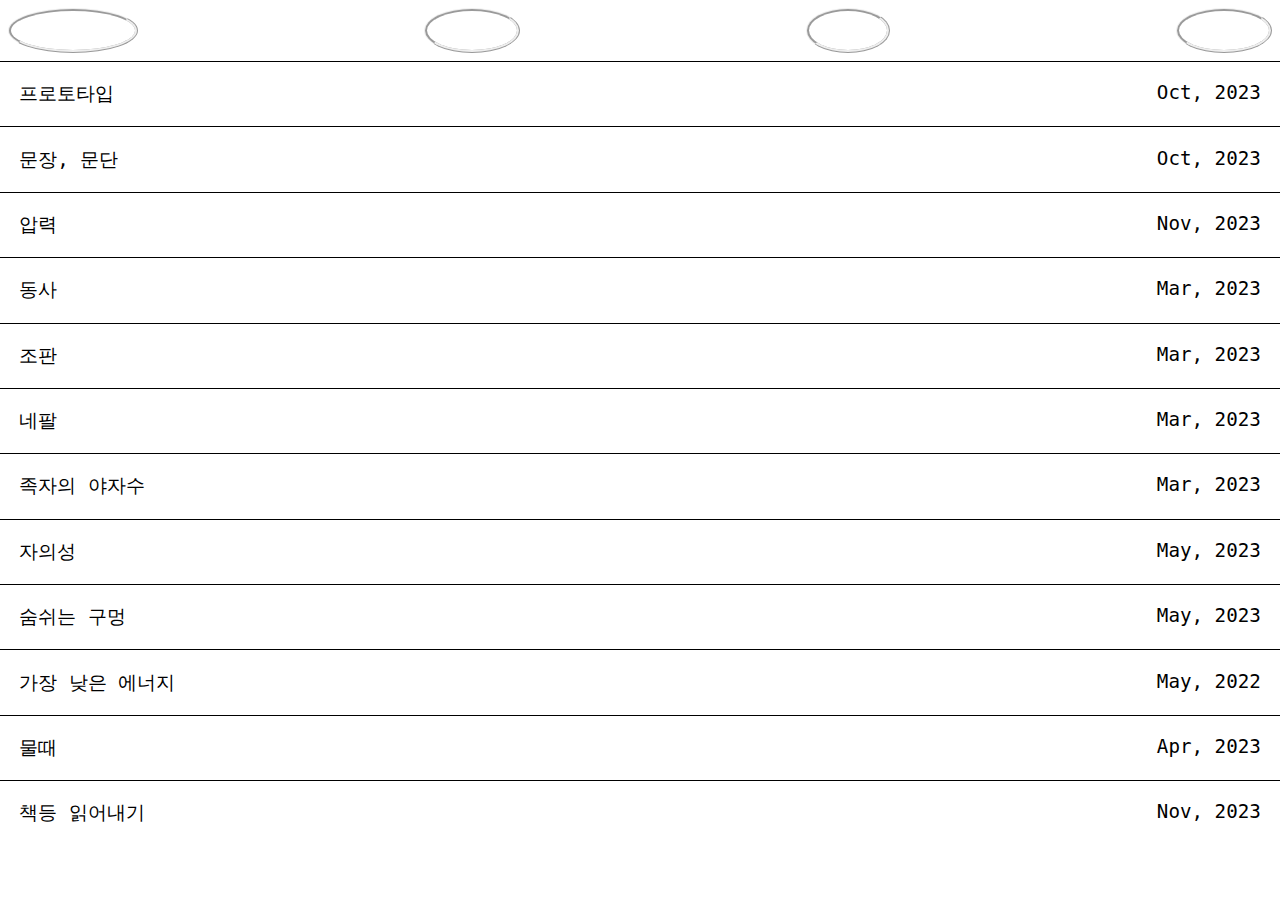
==== html/text.html @ c513b42c "Add files via upload" ====
<!DOCTYPE html>
<html lang="ko">
<head>
  <meta charset="UTF-8">
  <meta name="viewport" content="width=device-width, initial-scale=1.0">
  <title>Chae Ahn</title>
  <link rel="stylesheet" href="/css/text.css">
</head>
<body>

  <!-- ---헤더부분--- -->

  <div class="header">
    <div class="menu"><a href="index.html">Chae Ahn</a></div>
    <div class="menu"><a href="/html/work.html">Works</a></div>
    <div class="menu"><a href="/html/info.html">Info</a></div>
    <div class="menu"><a href="/html/text.html">Texts</a></div>
  </div>

<!-- ---프로토타입--- -->
<div class="project-title">
  <div class="column1">프로토타입</div>
  <div class="column2">Oct, 2023</div>
</div>
<div class="project-content">   
  <div class="description">
  <p class="column1"><a href="/codework/003/index.html">Click here to visit</a></p>
  </div>
</div>

<!-- ---글자 끊기--- -->
<div class="project-title">
  <div class="column1">문장, 문단</div>
  <div class="column2">Oct, 2023</div>
</div>
<div class="project-content">   
  <div class="description">
  <p class="column1"><a href="/codework/002/index.html">Click here to visit</a></p>
  </div>
</div>

<!-- ---압력--- -->
<div class="project-title">
  <div class="column1">압력</div>
  <div class="column2">Nov, 2023</div>
</div>
<div class="project-content">   
  <div class="description">
  <p class="column1"><a href="/codework/001/index.html">Click here to visit</a></p>
  </div>
</div>

<!-- 동사 -->

  <div class="project-title">
    <div class="column1">동사</div>
    <div class="column2">Mar, 2023</div>
  </div>
  <div class="project-content">   
    <div class="description">
    <p class="column1">품사 중 고르라면 나는 동사를 택한다.

      1. 주어가 생략되어 있다.
      동사는 행위나 움직임을 나타낼 때 쓰인다.
      주어는 생략되어 있기에 많은 상상력을 자극한다.
      가령 (…) ‘단단하다’라고 표현했을 때
      앞에 어떤 대상의 성질을 서술하고자 했는지 전혀 알 수가 없다. 빈칸에 다양한 주어를 대체하여 넣어보라.
      
      2. 동사는 생각보다 구체적이지 못하다.
      행위 자체를 나타내나 이를 야기시킨 생각이나 개념 따위를 담아내지 못하기 때문이다. 이는 언어의 한계성이 겠지만 곧 행위 뒤에 연상력을 필요로 한다.
      
      동사는 상상의 자극이며 동시에 실재한다.</p>
    </div>
  </div>

<!-- 글 -->
  <div class="project-title">
      <div class="column1">조판</div>
      <div class="column2">Mar, 2023</div>
  </div>
  <div class="project-content">   
      <div class="description">
      <p class="column1">언어의 구조와 시의 형식에 대한 고민이 있고, 타이포그래피와 책 제작 양식에 대한 고민이 있다. 덩어리의 글을 해체하여 부유하는 글줄과 불안정한 묶음. 읽기는 차분함을 잃고 흩어진다. 시선이 단 사이, 페이지 사이를 넘나들 때 새로운 관점으로 바라본다.</p>
      </div>
  </div>


<!-- ---네팔--- -->
  <div class="project-title">
    <div class="column1">네팔</div>
    <div class="column2">Mar, 2023</div>
  </div>
  <div class="project-content">   
    <div class="description">
    <p class="column1">네팔에 다녀온 진이는 나에게 보석함 주며 프로포즈 하였다. 그녀에게서 네팔 여행기를 들어볼 수 있었는데 마을에 지내던 뿐뚜라는 이름의 강아지 대해서 들었다. 진이는 글도 말도 맛깔나게 하는 재주가 있다. 히말라야에는 모모라는 만두가 있다던데. 진이랑 만두 빚으며 더 많은 이야기를 듣고 싶다.</p>
    </div>
  </div>

<!-- ---족자의 야자수--- -->
  <div class="project-title">
    <div class="column1">족자의 야자수</div>
    <div class="column2">Mar, 2023</div>
  </div>
  <div class="project-content">   
      <div class="description">
      <p class="column1">책장을 정리하다가 친구 미연이가 생일 선물로 준 편지를 꺼내어 읽었다. 편지지는 이국적인 문양이 그려져 있었는데 최근 족자 여행에서 들여온 종이란 생각이 들었다. 편지 안에는 고맙고 애틋한 글씨체가 쓰여 있다.
        족자의 야자수처럼 문장의 호흡이 바람결에 흔들린다.</p>
      </div>
  </div>

<!-- ---자의성--- -->
  <div class="project-title">
    <div class="column1">자의성</div>
    <div class="column2">May, 2023</div>
  </div>
  <div class="project-content">   
    <div class="description">
    <p class="column1">자의성에 관해 묻는다.
      한 가지 점에서 출발해 발산한 수많은 화살은 자가복제 세포처럼 무수히 번식된다.
      창조자는 고심한다.
      선택을 한다.
      기능과 논리에 입각하여 정당성을 대변해보지만
      이는 잠재된 의식성이었다.</p>
    </div>
  </div>
  
 <!-- ---구멍--- -->
  <div class="project-title">
    <div class="column1">숨쉬는 구멍</div>
    <div class="column2">May, 2023</div>
  </div>
  <div class="project-content">   
    <div class="description">
    <p class="column1">숨쉬는 구멍이 있다. 작은 구멍 사이로 공기가 내쉬고 들이마신다. 구멍의 폭이 좁을 수록 기압은 상당했는데 숨쉬기를 되풀이 할수록 흡입력이 대단했다.
      세상 모든 것을 빨아드려 암전이 되었다. 단 한 줄기의 빛도 남겨두지 않은 칠흑같은 암흑이었다. 그 세상은 고요하고 찬란했다. 후각과 촉각만으로도 눈부심을 느낄 수 있었다.</p>
    </div>
  </div>


<!-- ---낮은 에너--- -->
  <div class="project-title">
    <div class="column1">가장 낮은 에너지</div>
    <div class="column2">May, 2022</div>
  </div>
  <div class="project-content">   
      <div class="description">
      <p class="column1">모든 존재는 가장 낮은 에너지 수준을 갖는다.
        아이스크림이 녹고 사람이 죽는다.
        차가 식고 숲이 불탄다.
        
        무질서도 쇠락도 아니다. 단지 축적된 양이다.
        내가 쌓아올린 성은 단 한번도 뒷걸음질 친 적이 없다.
        가장 낮은 에너지를 보존하는 것도 어쩌면 큰 소모였을
        감내해야 할 긴 터널과도 같은 축적된 에너지 덩어리다.
        
        그 이상도 이하도 아니다.
        그럼 안심이 된다.</p>
      </div>
  </div>

<!-- ---물때--- -->
  <div class="project-title">
    <div class="column1">물때</div>
    <div class="column2">Apr, 2023</div>
  </div>
  <div class="project-content">   
      <div class="description">
      <p class="column1">세라믹 바닥에 화약품을 뿌린다. 엉겨붙어 있던 때가 녹아내린다. 금방 해치우고 또 자리를 옮기고 갑갑함을 녹여내고 차가운 바닥에 다시 누워 냉랭함을 견뎌본다.</p>
      </div>
  </div> 

  <div class="project-title">
    <div class="column1">책등 읽어내기</div>
    <div class="column2">Nov, 2023</div>
  </div>
  <div class="project-content">   
    <div class="description">
    <p class="column1">
      낮잠을 잤던 방에 어떤 특별한 기억이 있다. 눈 감고 방바닥에 누우면 최소한의 기억만으로 장소에 대해 떠올릴 수 있다. 방의 모든 세세한 구석이 기억나는데, 그 방은 책장과 책장 사이에 틈이 있었으며 적당히 부엌과도 멀어져 있어 조용히 있을 수 있는 공간이다. 나를 둘러싼 책장을 바라보며 눕는다. 책장은 여섯 살의 몸보다 세 배에 달하는 커다란 성벽이다. 글을 읽지 못하는 나이지만 글자가 새겨진 벽을 마주하는 일이 익숙하다. 높은 책장은 곧 벽이다. 벽에 의해 만들어진 구별은 중요하다. 책등이 내보이는 벽에 둘러싸여 있다. 나는 벽 뒤에서 거주하는 사람이며 벽 안에서 경험하는 사람이다. 기억은 바라진 책 냄새에 너무 강했고 기억은 늘 책장에 꽂혀있었다.
      <br>작은 방 한 칸으로 책장을 옮겼다. 침대에 누우면 바로 책장을 마주 볼 수 있게끔 배치해 두었다. 주로 누워서 하는 일은 꽂혀있는 책등의 저자와 제목을 읽는 것이다. 피곤하여 눈꺼풀이 감기는 날이면 책장 한 줄만 읽었다. 그리고 거꾸로도 읽었다. 매일 같은 수영장의 레일에서 헤엄치듯 왕복으로 번갈아 가며 읊었다. 책을 펼치지 않고 책등만 바라보는 것은 눈으로 읽는 운동이다. 우선 몰입을 위해 입술을 움직인다. 입술이 소리내기를 멈춘 뒤에도 눈으로 선형적인 텍스트에 따라 움직인다. 눈이 제목을 따라간다. 눈으로 읽어내리면서 읽기는 자신만의 침묵을 창조한다. 나는 책장에서 눈을 떼고 침묵을 응시한다. 침묵을 관찰한다기보다는 침묵이 자신을 관찰한다.
      <br>전문가적인 독서를 하는 분이 있는가 하며 읽기에 중독된 사람들도 있다. 목록으로 이루어진 텍스트는 이어지지 않기 때문에 문장 특유의 리듬을 가질 수가 없다. 책등 제목은 주로 명사나 완결되지 않은 구의 형태를 띤다. 이런 미완결의 
      단편적인 조각 가지고도 충분히 상상을 끌어낼 수 있다. 기억 속의 정보를 끌어내어 조각을 증대시킨다. 책장의 꽂힌 책 제목을 읽어내릴 때, 머릿속에 단어가 줄지어 유영한다. 언어를 통해 사유하는 대부분의 인간은 선형적인 방식으로 세상을 대하는데 생각의 입술이 움직일 때 눈앞에 세계가 지나간다. 흐름 속에서, 제목 조각은 나의 소리를 통해서 이어졌다. 사고가 단어의 나열이 아닌 도형의 형태로 펴짐을 경험한다. 창문에 스미는 성에처럼 마음속 눈 앞에 이미지가 번진다. 그 이미지 속에는 첫 글자와 끝 글자가 포함돼 있다. 처음과 끝이 있을 것 같은 선형적
      사고는 꼬리를 물고 이어진다.
      <br>책들은 책꽂이 위에서 많은 시간을 보낸다. 스스로 책등을 내보이는 시간이 더욱 긴 셈이다. 우리의 기억이 책꽂이만큼 질서정연하지 않은 경우가 많다. 책들이 줄줄이 서 있다. 그들은 희미해진 과제에 관해 이야기한다. 과거엔 알았지만, 지금은 모르는 것에 관해 이야기한다. 우리는 책을 관찰한다. 책등 제목은 흔히 두 가지 방식으로 배열 되어 있다. 세로나 가로로 배치되어 있다. 세로쓰기는 위에서 아래로 써내려 가게 된다. 가로쓰기는 왼쪽에서 오른쪽으로 써 내려간다. 가로쓰기한 책 제목은 읽기 불편하다. 국내는 세로쓰기한 도서가 많은 반면 라틴활자로 된 외국 도서를 살펴보면 가로쓰기의 책등 제목이 주를 이룬다. 책꽂이에 수직으로 꽂혀 있는 책 제목을 단번에 알아보기가 쉽지 않다. 고개를 오른쪽으로 꺾어야 제대로 읽힌다. 옆으로 눕거나 가끔 물구나무서기 하듯 묘기를 부려 책 제목을 읽는다. 책등 읽기를 위해 몸을 스트레칭한다. 머리를 좌우로 어깨를 흔들어 본다. 책등 읽기를 위한 요가 비법서를 만들어 보면 좋겠다는 생각을 한다.
      <br>이따금 책등을 바라보고 있으면 책 제목이 간결한 형태가 아닌 문장이면 어떨까 하는 상상을 한다. 책 읽기는 문장 수집이다. 마음에서 보내고 싶지 않은 문장을 만나면 노트에 옮겨 적었다. 책 제목을 서서히 낡아지더라도 그 문장을 다시 만나면 새로웠다. 오랜 시간이 지나도 책 제목을 기억하지 못했다. 허나 문장은 또렷이 기억을 떠올렸다. 책 제목과 저자는 바래져도 문장은 견고했다. 제목보다도 문장이 주는 힘이 더 크기도 했으며 문장을 등뼈에 새기기로 했다. 책을 꽂는 것이 아니라 문장을 책장에 꽂아본다. 수집된 문장은 이유 모를 순서에 따라 차곡차곡 쌓여 간다. 나의 책장은 제목이 아닌 문장이 줄줄이 서 있다.
      <br>책들이 서로 나란히 붙어 있다. 그것들은 줄지어 서 있다. 책들이 줄지어 꽂혀 있는 것은 예정된 일이며, 줄지어 있지 않다면 책에는 어떤 일이 벌어질까 상상한다. 이따금 책장에 관심을 두고 관찰하기. 책을 어떤 순서로 꽂을지 고민한다. 책장 층을 바라본다. 상단 층은 눈과 손이 닿는 높은 높이에 있어 자주 꺼내보는 도서를 꽂는다. 하단 층은 몸을 구부리고 책을 꺼내야 한다. 가장 낮은 자세로 책을 마주할 수 있다는 점이 느긋하고 겸손하다. 내가 응시하는 눈의 높이와 책이 꽂힌 위치를 조정한다. 책이 몇 층에 살고 있는지가 책장 주인에게 큰 영향을 미치는데 책등을 마주하는 사람의 자세를 바꾸기 때문이다. 읽고 있는 책은 아직도 펼쳐있다. 펼쳐진 책은 아직 읽고 있음을 뜻하는데 이들은 책장에서 보이는 빈틈의 공간에 비좁아 들어간다.
      <br>영어로 책등을 등뼈spine라고 일컫는데 이는 여러 낱장의 종이를 책으로 묶어주는 부분이다. 책등은 책을 구조적으로 잡고 지탱해주는 뼈대이다. 책등에 제목과 저자가 쓰여 있다. 뼈대와 얼굴이 입을 맞추고 있다. 책등을 조사해보면 많은 것들을 이해할 수 있게 된다. 책과 책이 아닌 것의 구분. 낱장인가 제본된 형태인가에 대한 구분. 얇은 것이냐 두꺼운 것이냐에 대한 구분. 저자가 분명히 존재하는지 부재하는지에 대한 구분. 출판사가 있는지 없는지에 대한 구분. 원본인지 복사본인지에 대한 구분. 가벼움과 무게에 대한 구분. 책과 책 사이에는 작은 잡초처럼 숨어 있는 이들을 볼 수 있는데 도서전에서 받은 엽서나 책갈피, 작년 콘서트 티켓, 연인과 주고받은 편지, 스티커, 낙서한 노트, 지난 주 다녀온 대안공간 전시 리플렛, 흥에 겨워 찍은 즉석 사진 몇 장. 책들을 분류하기: 한 줄에 꽂힌 책 세어보기. 책 표지 색 구별하기. 책등에 쓰여 있는 것을 읽기. 책등에 출판사 로고가 있는지 없는지 확인하기. 책 제본 형태 확인하기. 책등에 적힌 저자 이름 읽어보기. 책등 제목이 가로쓰기인지 세로쓰기인지 확인하기. 책 제목 앞 글자만 읽기, 뒷글자만 읽기. 책 키에 따라 가상의 선 그려보기. 책 제목에 쓰인 활자 찾아보기. 예외를 찾아내기.
      <br>나는 안정되고, 고정되고, 움직이지 않고, 변함없는 책장이 존재했으면 한다. 책은 펼쳐지고 덮어지고 꽂히고 이동하기를 반복하기에 실제로 이런 책장은 존재하지 않는다. 그런 용도와 목적에 반하는 책장은 그냥 벽이 아니다. 움직이는 벽이며 내가 기억하는 벽이다. 먼지를 털어내고 책을 일렬로 맞추고 나면 층별로 전시된 책등 사진을 찍는다. 렌즈로 투사된 책등은 마치 건너편 살고 있는 이웃을 관찰하는 책장 주인의 엿보기와 전시적 심리이다. 책등 읽기는 과거에 머물지 않는다. 책등 읽기는 과거 기록을 거슬러 올라가는 행위가 아니다. 책등 읽기는 긴장으로 포화된 머릿속을 멈추게 하는 운동으로 충격을 가하게 하고 이미지로 남는 운동이다. 책등 읽어내기. 
      <br>책등.
      <br>책.
      </p>
    </div>
  </div>

  
  <script src="/js/work.js"></script>
  <script src="/js/index.js"></script>
  
</body>
</html>
---- css/text.css ----
*{
  margin: 0;
  padding: 0;
  color: black;
  word-break: keep-all;
  font-family: "Nanum Gothic Coding", monospace;

}

*::selection {
  color: orange;
  background: purple;
}

a{
  text-decoration: none;
  color: white;
}

a:hover{
  mix-blend-mode: difference;
}

.header{
  display: flex;
  justify-content: space-between;
}

.menu{
  font-size: 1.2rem;
  margin: .5rem;
  padding: .5rem 1rem;
  border: 3px ridge;
  border-radius: 50%;
}

.project-title{
  display: flex;
  justify-content: space-between;
  padding: 1.2rem;
  border-top: 1px solid black;
  font-size: 1.2rem;
  cursor: pointer;
}

.column1:hover{
  color: white;
}

.column1{
  width: 80vw;
  cursor: pointer;
  padding-right: 1rem;
}

.column2{
  text-align: end;
}

.project-content{
  font-size: 1.2rem;
  line-height: 2rem;
  padding: .5rem 1.2rem;
  display: none;
  overflow: hidden;
}

.description{
  display: flex;
  justify-content: space-between;
}

@media screen and (max-width: 390px) {
  .menu{
    font-size: .8rem;
    margin: .3rem;
    padding: .3rem .5rem;
    border: 2px ridge;
    border-radius: 50%;
  }

  .project-title{
    font-size: .8rem;
  }

  .project-content{
    font-size: 1rem;
    line-height: 1.2rem;
  }

}
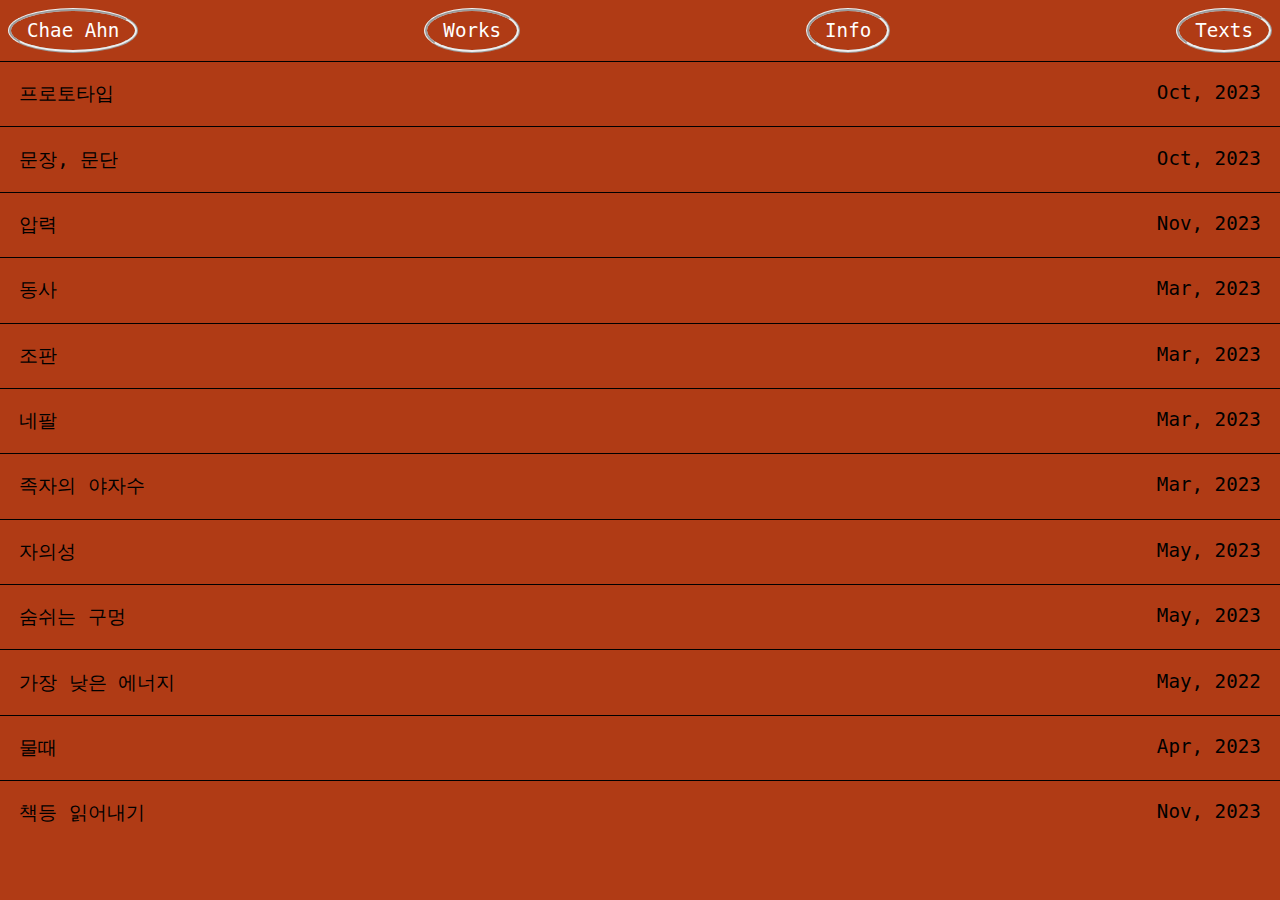
==== commit 7fab3f24: "Update text.html" ====
--- a/html/text.html
+++ b/html/text.html
@@ -24,7 +24,7 @@
 </div>
 <div class="project-content">   
   <div class="description">
-  <p class="column1"><a href="/codework/003/index.html">Click here to visit</a></p>
+  <p class="column1"><a href="/codework/003/index.html" target="_blank">Click here to visit</a></p>
   </div>
 </div>
 
@@ -35,7 +35,7 @@
 </div>
 <div class="project-content">   
   <div class="description">
-  <p class="column1"><a href="/codework/002/index.html">Click here to visit</a></p>
+  <p class="column1"><a href="/codework/002/index.html" target="_blank">Click here to visit</a></p>
   </div>
 </div>
 
@@ -46,7 +46,7 @@
 </div>
 <div class="project-content">   
   <div class="description">
-  <p class="column1"><a href="/codework/001/index.html">Click here to visit</a></p>
+  <p class="column1"><a href="/codework/001/index.html" target="_blank">Click here to visit</a></p>
   </div>
 </div>
 
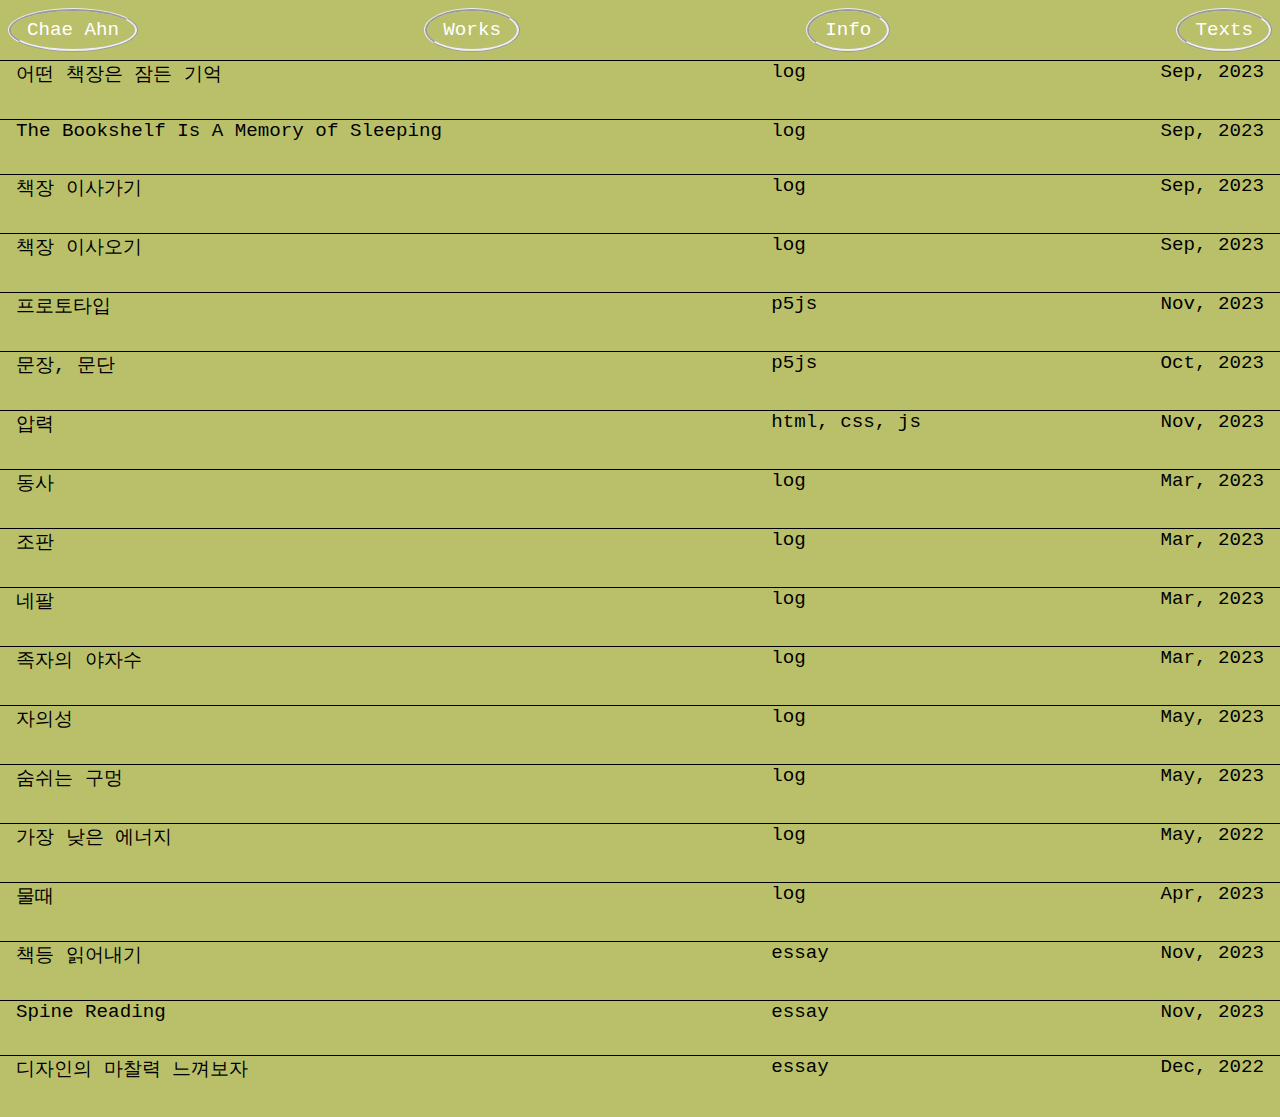
==== commit 1fbc5bce: "Update text.html" ====
--- a/html/text.html
+++ b/html/text.html
@@ -17,36 +17,88 @@
     <div class="menu"><a href="/html/text.html">Texts</a></div>
   </div>
 
+
+  <div class="project-title">
+    <div class="column1">어떤 책장은 잠든 기억</div>
+    <div class="column2">log</div>
+    <div class="column3">Sep, 2023</div>
+  </div>
+  <div class="project-content">   
+      <div class="description">
+      <p class="column4">어떤 책장은 잠든 기억. 사흘이 지나도 책을 펴지 못해 어떤 기억은 잠든 책장. 깨어나도 몽롱한 상태로 활자를 읽어내리고 어떤 책장은 잠든 기억. 상상이 실체가 되어 눈 앞을 어지럽히고 어떤 책장은 잠든 기억. 고민할수록 고민은 해결이 안 되고 어떤 기억은 잠든 책장. 정신 상태가 글러먹은 어떤 책장은 잠든 기억. 뒤늦게 후회가 밀려오는데 어떤 기억은 잠든 책장. 다시 눈을 게슴츠레하게 뜨고 어떤 책장은 잠든 기억. 한 번도 펼쳐 본 적 없는 책을 꺼내어 어떤 기억은 잠든 책장. 손가락으로 활자를 그어보며 어떤 책장은 잠든 기억. 종이를 펼쳐 묵혀둔 냄새를 맡아보며 어떤 기억은 잠든 책장. 냄새는 공간을 밀폐시켜 어떤 책장은 잠든 기억. 이산화탄소 과다농도로 인해 어떤 기억은 잠든 책장. 쌓인 먼지를 삼키려다 뱉고 어떤 책장은 잠든 기억. 옷을 뒤집어 인쇄된 라벨을 보고 어떤 기억은 잠든 책장. 이 제품은 반드시 드라이클리닝 하십시오 어떤 책장은 잠든 기억. 읽어내림은 계속 멈추질 않고 어떤 기억은 잠든 책장. 책장을 올려다 보며 고뇌에 빠지고 어떤 책장은 잠든 기억. 
+      </p>
+      </div>
+  </div>
+
+  <div class="project-title">
+    <div class="column1">The Bookshelf Is A Memory of Sleeping</div>
+    <div class="column2">log</div>
+    <div class="column3">Sep, 2023</div>
+  </div>
+  <div class="project-content">
+      <div class="description">
+      <p class="column4">The bookshelf is a memory of sleeping. Unwilling to open the book after three days Some memory is a sleeping bookshelf. Reading texts in the middle of a vertigo Some bookshelf is a memory of sleeping. Imagination transforms into reality and clutters the eyelid. Some memory is a sleeping bookshelf. Worries never become resolved Some bookshelf is a memory of sleeping. Mental state drops gradually Some memory is a sleeping bookshelf. Regrets falls over afterwards Some bookshelf is a memory of sleeping. Opening thick eyelid with hesitance Some memory is a sleeping bookshelf. Turning pages that have never been opened before Some bookshelf is a memory of sleeping. Fingers follow the lines of printed text Some memory is a sleeping bookshelf. Unfolding and smelling the scent of torn paper Some bookshelf is a memory of sleeping. Aroma fills an empty room Some memory is a sleeping bookshelf. Due to an excessive concentration of carbon dioxide Some bookshelf is a memory of sleeping. Swallowing accumulated dusts and spitting back out Some memory is a sleeping bookshelf. Eyes roll over texts on clothing labels Some bookshelf is a memory of sleeping. Warning: this fabric must be dry cleaned Some memory is a sleeping bookshelf. Glances continue without a cease Some bookshelf is a memory of sleeping.
+      </p>
+      </div>
+  </div>
+
+  <div class="project-title">
+    <div class="column1">책장 이사가기</div>
+    <div class="column2">log</div>
+    <div class="column3">Sep, 2023</div>
+  </div>
+  <div class="project-content">   
+      <div class="description">
+      <p class="column4">책장에 꽂힌 책 마주하기. 한 선반에 꽂힌 책 수 세어보기. 책 등에 적힌 제목 눈으로 읽어 내려가기. 책 목록 작성하기. 분류하기. 선별하기. 없애기 버리기 싸게 팔기. 태우기. 잠시 딴짓하기. 책장 뒷 켠 수북히 쌓인 오랜 일기장 발견하기. 주고 받은 옛 편지지 읽기. 전시장 전단지와 공연 초대장 모아보기. 튼튼한 상자 옮기기. 분류하기. 운반하기. 힘주기. 상자에 옮겨담기. 책 평평하게 놓기. 차곡차곡 쌓기. 책 들어보기. 무게 들어보기. 무거운 책 골라담기. 가벼운 책 골라담기. 큰 판형의 책 고르기. 포장하기. 약한 책 보호하기. 무너지지 않게 잡기. 쏟아내지 말기. 오염시키지 말기. 손상시키지 말기. 던지지 말기. 발로 차지 말기. 짐 꾸리기. 끈 매기. 묶기. 쌓기. 모으기. 쌓아올리기. 끈으로 묶기.  덮어쌓기. 보호하기. 다시 덮기. 밀봉하기. 나사 풀기. 볼트 풀기. 들기. 들어올리기. 
+      </p>
+      </div>
+  </div>
+
+  <div class="project-title">
+    <div class="column1">책장 이사오기</div>
+    <div class="column2">log</div>
+    <div class="column3">Sep, 2023</div>
+  </div>
+  <div class="project-content">   
+      <div class="description">
+      <p class="column4">책장 조립하기. 개조하기. 바꾸기. 구상하기. 고안하기. 결정하기. 고정시키기. 볼트 고정하기 나사로 죄기. 책장 먼지 닦기. 윤내기. 보강하기. 볼트 죄기. 광택내기. 칠하기. 박스 열기. 책 꺼내기.  쪼그려 앉기. 텅 빈 책장 마주하기. 책 꽂을 순서 고민하기. 책장 층 바라보기. 책장 칸 세어보기. 셈하기. 미소짓기. 지지하기. 절취하기. 축을 따라 배열하기. 계획하기. 순서 고민하기. 규칙 규정하기.끼워넣기. 빼고 다시 꽂기. 재배열하기. 재배치하기. 까치발 들기. 허리 굽히기. 정리하기. 정돈하기. 보호하기. 덮개 씌우기. 쓰러진 책 세워두기. 빈공간 바라보기. 어떤 책이 이사 올지 상상하기.
+      </p>
+      </div>
+  </div>
+
 <!-- ---프로토타입--- -->
 <div class="project-title">
   <div class="column1">프로토타입</div>
-  <div class="column2">Oct, 2023</div>
+  <div class="column2">p5js</div>
+  <div class="column3">Nov, 2023</div>
 </div>
 <div class="project-content">   
   <div class="description">
-  <p class="column1"><a href="/codework/003/index.html" target="_blank">Click here to visit</a></p>
+  <p class="column4"><a href="/codework/003/index.html">Click here to visit</a></p>
   </div>
 </div>
 
 <!-- ---글자 끊기--- -->
 <div class="project-title">
   <div class="column1">문장, 문단</div>
-  <div class="column2">Oct, 2023</div>
+  <div class="column2">p5js</div>
+  <div class="column3">Oct, 2023</div>
 </div>
 <div class="project-content">   
   <div class="description">
-  <p class="column1"><a href="/codework/002/index.html" target="_blank">Click here to visit</a></p>
+  <p class="column4"><a href="/codework/002/index.html">Click here to visit</a></p>
   </div>
 </div>
 
 <!-- ---압력--- -->
 <div class="project-title">
   <div class="column1">압력</div>
-  <div class="column2">Nov, 2023</div>
+  <div class="column2">html, css, js</div>
+  <div class="column3">Nov, 2023</div>
 </div>
 <div class="project-content">   
   <div class="description">
-  <p class="column1"><a href="/codework/001/index.html" target="_blank">Click here to visit</a></p>
+  <p class="column4"><a href="/codework/001/index.html">Click here to visit</a></p>
   </div>
 </div>
 
@@ -54,11 +106,13 @@
 
   <div class="project-title">
     <div class="column1">동사</div>
-    <div class="column2">Mar, 2023</div>
-  </div>
-  <div class="project-content">   
-    <div class="description">
-    <p class="column1">품사 중 고르라면 나는 동사를 택한다.
+    <div class="column2">log</div>
+    <div class="column3">Mar, 2023</div>
+    
+  </div>
+  <div class="project-content">   
+    <div class="description">
+    <p class="column4">품사 중 고르라면 나는 동사를 택한다.
 
       1. 주어가 생략되어 있다.
       동사는 행위나 움직임을 나타낼 때 쓰인다.
@@ -76,11 +130,12 @@
 <!-- 글 -->
   <div class="project-title">
       <div class="column1">조판</div>
-      <div class="column2">Mar, 2023</div>
-  </div>
-  <div class="project-content">   
-      <div class="description">
-      <p class="column1">언어의 구조와 시의 형식에 대한 고민이 있고, 타이포그래피와 책 제작 양식에 대한 고민이 있다. 덩어리의 글을 해체하여 부유하는 글줄과 불안정한 묶음. 읽기는 차분함을 잃고 흩어진다. 시선이 단 사이, 페이지 사이를 넘나들 때 새로운 관점으로 바라본다.</p>
+      <div class="column2">log</div>
+      <div class="column3">Mar, 2023</div>
+  </div>
+  <div class="project-content">   
+      <div class="description">
+      <p class="column4">언어의 구조와 시의 형식에 대한 고민이 있고, 타이포그래피와 책 제작 양식에 대한 고민이 있다. 덩어리의 글을 해체하여 부유하는 글줄과 불안정한 묶음. 읽기는 차분함을 잃고 흩어진다. 시선이 단 사이, 페이지 사이를 넘나들 때 새로운 관점으로 바라본다.</p>
       </div>
   </div>
 
@@ -88,22 +143,24 @@
 <!-- ---네팔--- -->
   <div class="project-title">
     <div class="column1">네팔</div>
-    <div class="column2">Mar, 2023</div>
-  </div>
-  <div class="project-content">   
-    <div class="description">
-    <p class="column1">네팔에 다녀온 진이는 나에게 보석함 주며 프로포즈 하였다. 그녀에게서 네팔 여행기를 들어볼 수 있었는데 마을에 지내던 뿐뚜라는 이름의 강아지 대해서 들었다. 진이는 글도 말도 맛깔나게 하는 재주가 있다. 히말라야에는 모모라는 만두가 있다던데. 진이랑 만두 빚으며 더 많은 이야기를 듣고 싶다.</p>
+    <div class="column2">log</div>
+    <div class="column3">Mar, 2023</div>
+  </div>
+  <div class="project-content">   
+    <div class="description">
+    <p class="column4">네팔에 다녀온 진이는 나에게 보석함 주며 프로포즈 하였다. 그녀에게서 네팔 여행기를 들어볼 수 있었는데 마을에 지내던 뿐뚜라는 이름의 강아지 대해서 들었다. 진이는 글도 말도 맛깔나게 하는 재주가 있다. 히말라야에는 모모라는 만두가 있다던데. 진이랑 만두 빚으며 더 많은 이야기를 듣고 싶다.</p>
     </div>
   </div>
 
 <!-- ---족자의 야자수--- -->
   <div class="project-title">
     <div class="column1">족자의 야자수</div>
-    <div class="column2">Mar, 2023</div>
-  </div>
-  <div class="project-content">   
-      <div class="description">
-      <p class="column1">책장을 정리하다가 친구 미연이가 생일 선물로 준 편지를 꺼내어 읽었다. 편지지는 이국적인 문양이 그려져 있었는데 최근 족자 여행에서 들여온 종이란 생각이 들었다. 편지 안에는 고맙고 애틋한 글씨체가 쓰여 있다.
+    <div class="column2">log</div>
+    <div class="column3">Mar, 2023</div>
+  </div>
+  <div class="project-content">   
+      <div class="description">
+      <p class="column4">책장을 정리하다가 친구 미연이가 생일 선물로 준 편지를 꺼내어 읽었다. 편지지는 이국적인 문양이 그려져 있었는데 최근 족자 여행에서 들여온 종이란 생각이 들었다. 편지 안에는 고맙고 애틋한 글씨체가 쓰여 있다.
         족자의 야자수처럼 문장의 호흡이 바람결에 흔들린다.</p>
       </div>
   </div>
@@ -111,11 +168,12 @@
 <!-- ---자의성--- -->
   <div class="project-title">
     <div class="column1">자의성</div>
-    <div class="column2">May, 2023</div>
-  </div>
-  <div class="project-content">   
-    <div class="description">
-    <p class="column1">자의성에 관해 묻는다.
+    <div class="column2">log</div>
+    <div class="column3">May, 2023</div>
+  </div>
+  <div class="project-content">   
+    <div class="description">
+    <p class="column4">자의성에 관해 묻는다.
       한 가지 점에서 출발해 발산한 수많은 화살은 자가복제 세포처럼 무수히 번식된다.
       창조자는 고심한다.
       선택을 한다.
@@ -127,11 +185,12 @@
  <!-- ---구멍--- -->
   <div class="project-title">
     <div class="column1">숨쉬는 구멍</div>
-    <div class="column2">May, 2023</div>
-  </div>
-  <div class="project-content">   
-    <div class="description">
-    <p class="column1">숨쉬는 구멍이 있다. 작은 구멍 사이로 공기가 내쉬고 들이마신다. 구멍의 폭이 좁을 수록 기압은 상당했는데 숨쉬기를 되풀이 할수록 흡입력이 대단했다.
+    <div class="column2">log</div>
+    <div class="column3">May, 2023</div>
+  </div>
+  <div class="project-content">   
+    <div class="description">
+    <p class="column4">숨쉬는 구멍이 있다. 작은 구멍 사이로 공기가 내쉬고 들이마신다. 구멍의 폭이 좁을 수록 기압은 상당했는데 숨쉬기를 되풀이 할수록 흡입력이 대단했다.
       세상 모든 것을 빨아드려 암전이 되었다. 단 한 줄기의 빛도 남겨두지 않은 칠흑같은 암흑이었다. 그 세상은 고요하고 찬란했다. 후각과 촉각만으로도 눈부심을 느낄 수 있었다.</p>
     </div>
   </div>
@@ -140,11 +199,12 @@
 <!-- ---낮은 에너--- -->
   <div class="project-title">
     <div class="column1">가장 낮은 에너지</div>
-    <div class="column2">May, 2022</div>
-  </div>
-  <div class="project-content">   
-      <div class="description">
-      <p class="column1">모든 존재는 가장 낮은 에너지 수준을 갖는다.
+    <div class="column2">log</div>
+    <div class="column3">May, 2022</div>
+  </div>
+  <div class="project-content">   
+      <div class="description">
+      <p class="column4">모든 존재는 가장 낮은 에너지 수준을 갖는다.
         아이스크림이 녹고 사람이 죽는다.
         차가 식고 숲이 불탄다.
         
@@ -161,21 +221,23 @@
 <!-- ---물때--- -->
   <div class="project-title">
     <div class="column1">물때</div>
-    <div class="column2">Apr, 2023</div>
-  </div>
-  <div class="project-content">   
-      <div class="description">
-      <p class="column1">세라믹 바닥에 화약품을 뿌린다. 엉겨붙어 있던 때가 녹아내린다. 금방 해치우고 또 자리를 옮기고 갑갑함을 녹여내고 차가운 바닥에 다시 누워 냉랭함을 견뎌본다.</p>
+    <div class="column2">log</div>
+    <div class="column3">Apr, 2023</div>
+  </div>
+  <div class="project-content">   
+      <div class="description">
+      <p class="column4">세라믹 바닥에 화약품을 뿌린다. 엉겨붙어 있던 때가 녹아내린다. 금방 해치우고 또 자리를 옮기고 갑갑함을 녹여내고 차가운 바닥에 다시 누워 냉랭함을 견뎌본다.</p>
       </div>
   </div> 
 
   <div class="project-title">
     <div class="column1">책등 읽어내기</div>
-    <div class="column2">Nov, 2023</div>
-  </div>
-  <div class="project-content">   
-    <div class="description">
-    <p class="column1">
+    <div class="column2">essay</div>
+    <div class="column3">Nov, 2023</div>
+  </div>
+  <div class="project-content">   
+    <div class="description">
+    <p class="column4">
       낮잠을 잤던 방에 어떤 특별한 기억이 있다. 눈 감고 방바닥에 누우면 최소한의 기억만으로 장소에 대해 떠올릴 수 있다. 방의 모든 세세한 구석이 기억나는데, 그 방은 책장과 책장 사이에 틈이 있었으며 적당히 부엌과도 멀어져 있어 조용히 있을 수 있는 공간이다. 나를 둘러싼 책장을 바라보며 눕는다. 책장은 여섯 살의 몸보다 세 배에 달하는 커다란 성벽이다. 글을 읽지 못하는 나이지만 글자가 새겨진 벽을 마주하는 일이 익숙하다. 높은 책장은 곧 벽이다. 벽에 의해 만들어진 구별은 중요하다. 책등이 내보이는 벽에 둘러싸여 있다. 나는 벽 뒤에서 거주하는 사람이며 벽 안에서 경험하는 사람이다. 기억은 바라진 책 냄새에 너무 강했고 기억은 늘 책장에 꽂혀있었다.
       <br>작은 방 한 칸으로 책장을 옮겼다. 침대에 누우면 바로 책장을 마주 볼 수 있게끔 배치해 두었다. 주로 누워서 하는 일은 꽂혀있는 책등의 저자와 제목을 읽는 것이다. 피곤하여 눈꺼풀이 감기는 날이면 책장 한 줄만 읽었다. 그리고 거꾸로도 읽었다. 매일 같은 수영장의 레일에서 헤엄치듯 왕복으로 번갈아 가며 읊었다. 책을 펼치지 않고 책등만 바라보는 것은 눈으로 읽는 운동이다. 우선 몰입을 위해 입술을 움직인다. 입술이 소리내기를 멈춘 뒤에도 눈으로 선형적인 텍스트에 따라 움직인다. 눈이 제목을 따라간다. 눈으로 읽어내리면서 읽기는 자신만의 침묵을 창조한다. 나는 책장에서 눈을 떼고 침묵을 응시한다. 침묵을 관찰한다기보다는 침묵이 자신을 관찰한다.
       <br>전문가적인 독서를 하는 분이 있는가 하며 읽기에 중독된 사람들도 있다. 목록으로 이루어진 텍스트는 이어지지 않기 때문에 문장 특유의 리듬을 가질 수가 없다. 책등 제목은 주로 명사나 완결되지 않은 구의 형태를 띤다. 이런 미완결의 
@@ -192,6 +254,55 @@
     </div>
   </div>
 
+  <div class="project-title">
+    <div class="column1">Spine Reading</div>
+    <div class="column2">essay</div>
+    <div class="column3">Nov, 2023</div>
+  </div>
+  <div class="project-content">   
+      <div class="description">
+      <p class="column4">A memory derived from a room I took a nap in. Lying down on the floor with my eyes closed, I recalled the place with a slight consciousness. Recollecting a picture of the room, I had my body naturally crouched down to fit into a space between bookshelves. I stared over ten feet tall bookshelves which were three times taller than a six-year-old body. As an age of the illiterate, I was used to looking up at the towers with letters engraved on.  Surrounded by the wall where books open up rib cage and reveal their spines, I was the one who lived beneath the wall and the one who experienced within the wall. The memory lingered with smell, cramped by the bookshelf and adjacent to the coldness of the floor. And the most insigniſicant memory is dusted on the bookshelf. 
+        <br>I moved the bookshelf to a single-story room, where I could stare all night as I laid on bed. I repeatedly read authors and titles on shelves. On fatigue days, when I barely opened my eyes, I tried to read a section from the stands. And I read it backwards, too. Routines cycled daily, and I took turns reciting back and forth as if I were rehearsing on the pool rails. Spine reading is an exercise of reading with eyes. Lips moved for a deep dive. Eyes followed the text. Eyes followed the title after lips ceased. Reading with eyes created an innate silence. As eyes removed from the bookshelf, the silence remained. 
+        <br>Some people read meticulously and some people read with addiction. Any text that is dissected does not sound rhythmical. There is a unique rhythm when reading a schedule list of departures and arrivals of trains or texts written in Excel. The title written on the spine takes the form of a noun or an incomplete phrase. Although it is partial or fragmentary, it is easier to picture. Information driven out of memory augments pieces into a complete portrait. As I read the title, words paddle in rows. Humans, who compute their minds into language, approach the world in a linear way. Lips move with a computed mind, and the world stretches before their eyes. With ſlow, pieces of words hover through sound. A list of words unfolds the logical mind into an origami of geometry. Like frosts patterning the window, images spread over the mind. Linear thinking had a beginning and an end tied one after another.
+        <br>A book long-awaits on its place, displaying spine for most of the time. Recollection of mind is often dim and unorganized, unlike the bookshelf. Books are standing in a row. They talk about tasks of past. They narrate things that existed yesterday and things we have lost today. Observe the book spine. Titles are inscribed in two ways: either vertically or horizontally. Vertically written titles are read from top to bottom. Horizontally written ones are often challenging to read as they are written from left to right. Most published Korean books are printed vertically while books in Latin are written horizontally. When viewed upright, book titles written in horizontal are not feasible to read. I had to turn my head to the clockwise right to align eyes to letters. I often read titles lying on a bed or doing a hand-stand trick. I shook my head left and right and shrugged my shoulders, hoping to publish a yoga guide for Spine Reading one day.
+        <br>Books are sitting next to each other. Books are placed in line. I imagine what would happen if they weren’t seated properly. Take a closer look at the bookshelf. Plan in which order to put the books. Encounter the structure of the frame that has been emptied and swept clean. The upper story of the shelf aligns with the level of eyesight. Place books you frequently look for. Books in the lower story ask you to bend down. Face books in the lowest position: find it is the most relaxing and humblest moment you can have. Adjust the level of gaze to where the book resides. It is crucial to get an accurate plan in which books to be placed, deſined by the owner. Unſinished books are laid open. An open book means pages have not been turned, long being squeezed between gaps on the shelf.
+        <br>Classify tangible books and non-books. Classify a single sheet or a bound form. Classify thin and thick ones. Classify the presence or absence of an author. Classify authorized publishers or unknown. Classify an original or a copy. Classify lightness and heaviness in weight. Small things sprout between books — postcards and bookmarks collected from book fairs, tickets to last year’s Philharmonic concert, letters exchanged with lovers, a collection of stickers, scribbled notes, leaflets from gallery visit and Christmas cards. A few ways to sort books — count books in a row. Group books in colors. Recite the author of the book. Look out for the inscribed logo of the publisher. Mind the binding. Translate the title of the book in your language. Distinguish title written horizontally or vertically. Skim through the ſirst and the last letter of the book title. Draw an imaginary slope line for books on the shelf. Search for typefaces used in titles. Find an exception.I want a stable, ſixed, still, and unaltered bookshelf. Such a bookshelf does not exist for real as long as books are to be opened, closed, replaced and shifted. 
+        <br>A bookshelf that goes against its use and purpose is not a wall. It is a shifting wall, and it is a wall to remember. After dusting off the surface and aligning books, I took a photograph to save the moment. Books projected through a camera lens is a glimpse of the exhibitionistic desire of the bookshelf owner who likes to peek over at neighbors through a rear window. Book spine reading does not remain in the past. Reading spine is not simply an act of rewinding records. Reading spine is an exercise that untangles tension and creates dialectics at a standstill. Reading spine. 
+        <br>Spine Reading.
+        <br>Spine.
+      </p>
+      </div>
+  </div>
+
+  <div class="project-title">
+    <div class="column1">디자인의 마찰력 느껴보자</div>
+    <div class="column2">essay</div>
+    <div class="column3">Dec, 2022</div>
+  </div>
+  <div class="project-content">   
+    <div class="description">
+    <p class="column4">
+      기준을 무시하면 새로운 가능성이 생긴다고 믿는다. 특히 신입 디자이너는 자신만의 기준이 더더욱 없기에 모방을 통한 작업들, 주로 누군가가 정해준 표준에 따라 디자인을 하게 된다. 첫 인턴 근무 당시 화면 인터페이스를 디자인했어야 했는데 그 안에서 그리드, 헤더, 마진 등 다양한 규칙들이 적용되어 있었다. 처음부터 오와 열을 맞추며 시스템을 만드는 작업을 했고 얼추 그런 작업들이 나의 성향과도 맞닿았다. 디테일을 맞추고 정렬된 그리드를 바라보는 것이 디자이너로서 가져야할 희열이자 덕목이라고 생각했다. 마치 수학 난제를 풀어서 답이 문제가 딱 맞아 떨어졌을 때 느끼는 감정과 유사하다고 할 수 있다. 몰입하는 순간이 프로의 자세라고 생각했으나 결국에 스스로를 프레임 속에 가두었다. 그리드 안에서 노는 것이 ‘진짜 디자인’을 하고 있다는 착각에 빠지게 만들었던 것이다.
+    <br>
+    어느 순간 디자인에 관한 나의 관점과 견해는 한 지점에 머물러 있었다. 클라이언트의 요구에 따라 마우스를 왼쪽 방향과 오른쪽 방향으로 옮기다가 다시 왼쪽으로 가져다 놓아야 했으며, 내가 어떤 디자인이 더 나은 방향으로 끌어가지 못했다. 배움이 많이 부족한 터라 자책도 했으며 어떤 태도로 상대를 설득시켜야 하는지 알 수 없었다. 가르쳐주는 이는 없었으며 어깨너머 배울 수 있는 현장도 더더욱 아니었다. 내가 계속 할 수 있는 디자인인지 과연 의문이 들었다.
+    <br>
+    사용자 경험 디자인 중 ‘행동유도성 affordance’란 말이 있는데 이는 한 상품이 실제 어떻게 사용될지 특성이나 성질을 규정하고 디자인하는 것을 일컫는다. 특정 행동을 유발하도록 설계된 디자인은 당연히 사용자를 배려하는 듯 보인다. 듣고 보니 좋은 디자인처럼 들리고 사용자를 잘 이해한 배려 깊은 디자인 같다. 허나, 실제 사용자에 대한 지나친 배려가 편견이 될 수 있다는 것도 명심해야 한다. 특정 사용자라고 규정 내리고 울타리를 쳐버리면, 그 울타리 바깥에 소외된 이들은 어떻게 할 것인가? 
+    <br>
+    스티브 크룩이 지은 '사용자를 생각하게 하지 마!'은 말 그대로 공포영화 제목에 딱 어울린다. 사용성과 효율성을 높여줄 것만 같은 디자인의 바이블 같지만, 사실상 인간을 한 부류로 묶어버리고 자료에 데이터화시켜 사용자의 취향과 구매력, 호감력을 모두 간파해 버리겠다는 재미난 발상이다. 사용자의 불편함을 개선하는 선한 의도로 제목을 지었겠지만, 나에게는 사용자의 생각과 가치관까지 마비시켜 버리겠다는 무시무시한 발언으로 들렸다.
+    <br>
+    모든 사용자, 울타리와 울타리 바깥의 모든 이들을 다 책임져야 한다는 것도 아니다. 그리 박애주의적인, 공평한 사회를 꿈꾸는 것은 아니다. 다만 UX 디자인이 정답은 아니며 마찰없이 매끈한 심리스 디자인은 겉으로 보면 근사해 보이지만 모두가 사용할 수 없고 모두가 편리하다고 느낄 수 없는 그 한계점을 지적하고자 한다.
+    <br>
+    어느 디자인이건 마찰이 있다. 마찰과 운동법칙은 오래전부터 증명되었다. 과거 갈릴레오 갈릴레이는 쇠구슬을 굴려 낙하운동사고 실험을 했다. '구슬을 속도를 변화시키는 어떤 힘 (마찰) 이 없으면 수평면 위를 구르는 구슬은 영원히 등속운동을 할 것이다.' 마찰이 없는 세계는 가상세계다. 매끄럽게 영원히 굴러가는 구슬은 없다. 물리적 현상이 증명하듯, 디자인 경험에서 조차 영원히 굴러가는 구슬은 없다. 내가 그러했듯이 수많은 디자이너들이 완벽주의와 오만한 선민의식에 갖혀 매끄러운 표면을 기대할 것이다. 
+    <br>
+    시각디자인의 기본은 그리드, 그 중에서도 마진margin과 중심점center-line이라고 할 수 있다. 크롭하고 패드값과 거터 값을 적용하며 내용과 배경을 분리하고 관계성을 부여하기도 한다. 화면 속 벡터의 모든 경계는 꽉 차 있지만, 현실은 매우 다르다. 엑스트라 볼드의 저자 엘른 업톤은 현실은 벡터나 픽셀 화면이 아니라고 지적한다. ‘현실의 경계는 대체로 구멍이 뚫려있거나 액체가 흘러내리며, 완강하거나 절대적인 형태가 아니다.’ 이 문장을 읽고 난 후 그 동안 스스로 고집스럽게 지켜오던 규율, 디자인을 한다는 오만함, 커리어에 대한 불안감을 잠시 내려놓을 수 있게 되었다.
+    <br>
+    오선지의 정확한 답안처럼 좋은 디자인을 규정할 수 있으면 좋겠지만, 이 또한 한계가 있다. 사실 디자인을 규정하고 체계화 하고 싶은 것은 인간의 욕심이지 디자인은 과학의 분야도, 통계의 분야도, 예술의 분야도 아니기 때문이다. 다양한 맥락과 관계성에 숨쉬고 살아가는 것이 디자인이기 때문이다.
+    <br>
+    교육현장에서 먼저 바뀌어야 할 것은 태도에 대한 가르침일 것이다. 디자인의 다양성을 받아들이는 태도, 디자인을 바라보고 질문하는 태도, 관계성을 되짚어보는 태도, 한계점을 시사하고 개선점을 찾아가보는 태도. 모든 디자인은 완벽하지 않음을 굳게 믿자. 디자인은 생각보다 그리 매끈하지 않다. 그건 프로의 영역도 마찬가지다. 구멍이 송송나고 오돌토돌한 디자인의 마찰력을 느껴보자.
+      </p>
+    </div>
+  </div>
+
   
   <script src="/js/work.js"></script>
   <script src="/js/index.js"></script>
--- a/css/text.css
+++ b/css/text.css
@@ -37,7 +37,7 @@
 .project-title{
   display: flex;
   justify-content: space-between;
-  padding: 1.2rem;
+  padding: 0rem 1rem 2rem 1rem;
   border-top: 1px solid black;
   font-size: 1.2rem;
   cursor: pointer;
@@ -48,19 +48,28 @@
 }
 
 .column1{
-  width: 80vw;
+  width: 60vw;
   cursor: pointer;
   padding-right: 1rem;
 }
 
 .column2{
+  width: 20vw;
+}
+
+.column3{
+  width: 20vw;
   text-align: end;
+}
+
+.column4{
+  width: 60vw;
 }
 
 .project-content{
   font-size: 1.2rem;
   line-height: 2rem;
-  padding: .5rem 1.2rem;
+  padding: 0rem 1rem;
   display: none;
   overflow: hidden;
 }
@@ -76,18 +85,20 @@
     margin: .3rem;
     padding: .3rem .5rem;
     border: 2px ridge;
-    border-radius: 50%;
   }
 
   .project-title{
     font-size: .8rem;
+    padding: 0rem .5rem 1.8rem .5rem;
   }
 
   .project-content{
-    font-size: 1rem;
+    font-size: .8rem;
     line-height: 1.2rem;
+    padding: .5rem;
   }
 
+  .column4{
+    width: 80vw;
+  }
 }
-
-
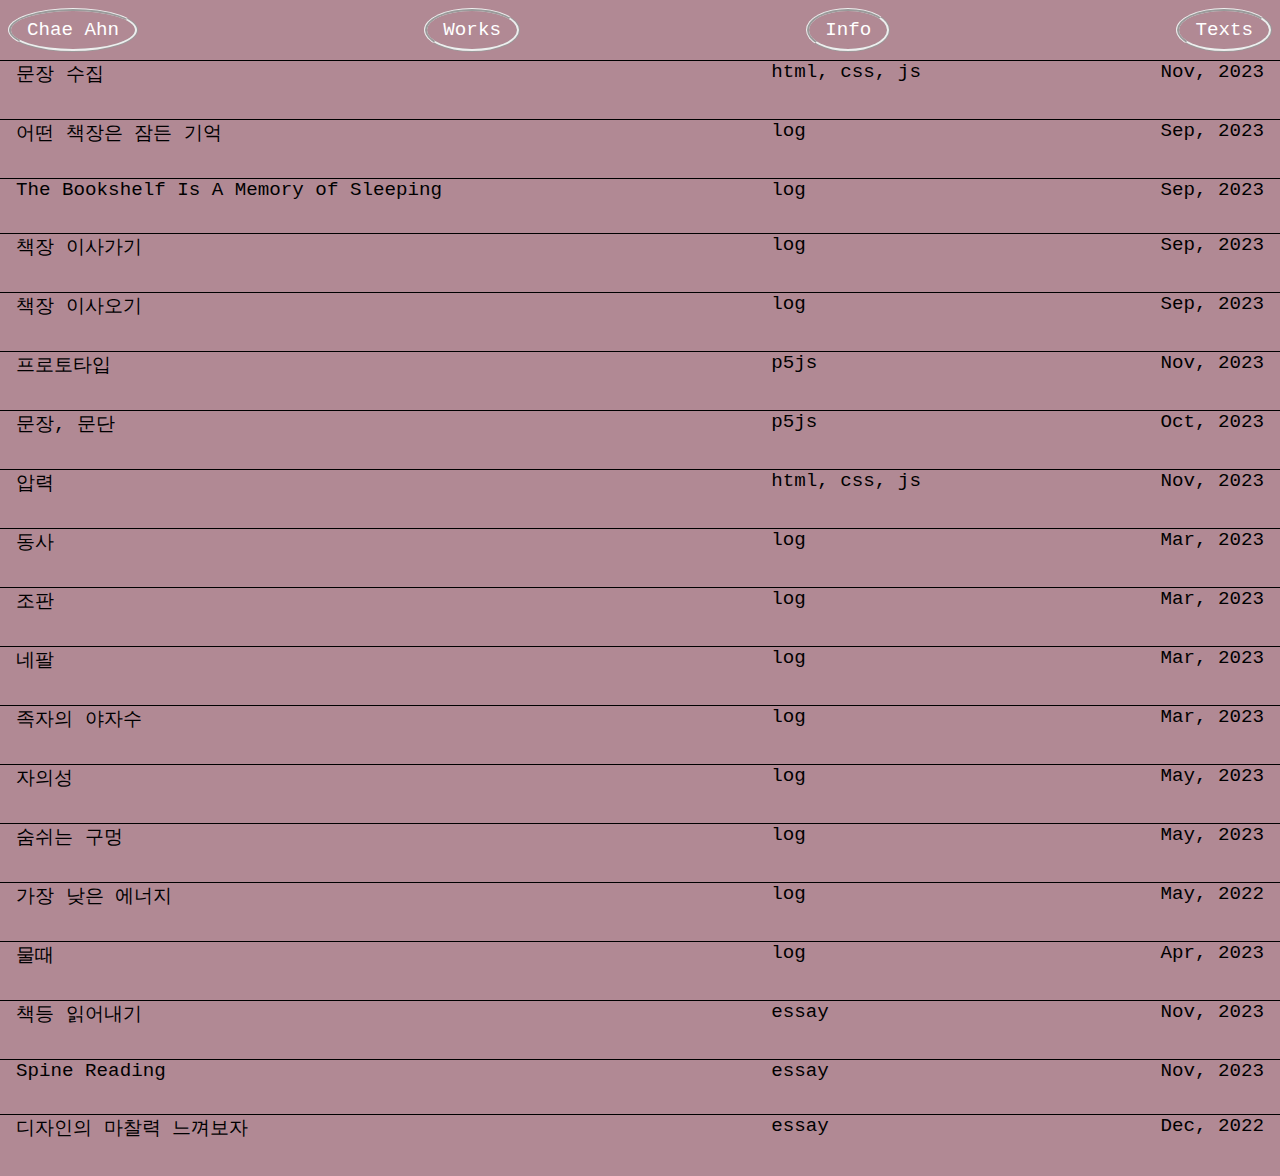
==== commit 1615ffcb: "Update text.html" ====
--- a/html/text.html
+++ b/html/text.html
@@ -17,7 +17,18 @@
     <div class="menu"><a href="/html/text.html">Texts</a></div>
   </div>
 
-
+ <div class="project-title">
+    <div class="column1">문장 수집</div>
+    <div class="column2">html, css, js</div>
+    <div class="column3">Nov, 2023</div>
+  </div>
+  <div class="project-content">   
+      <div class="description">
+      <p class="column4"><a href="https://sentencecollector.netlify.app/">Click here to visit</a></p>
+      </div>
+  </div>
+
+  
   <div class="project-title">
     <div class="column1">어떤 책장은 잠든 기억</div>
     <div class="column2">log</div>
